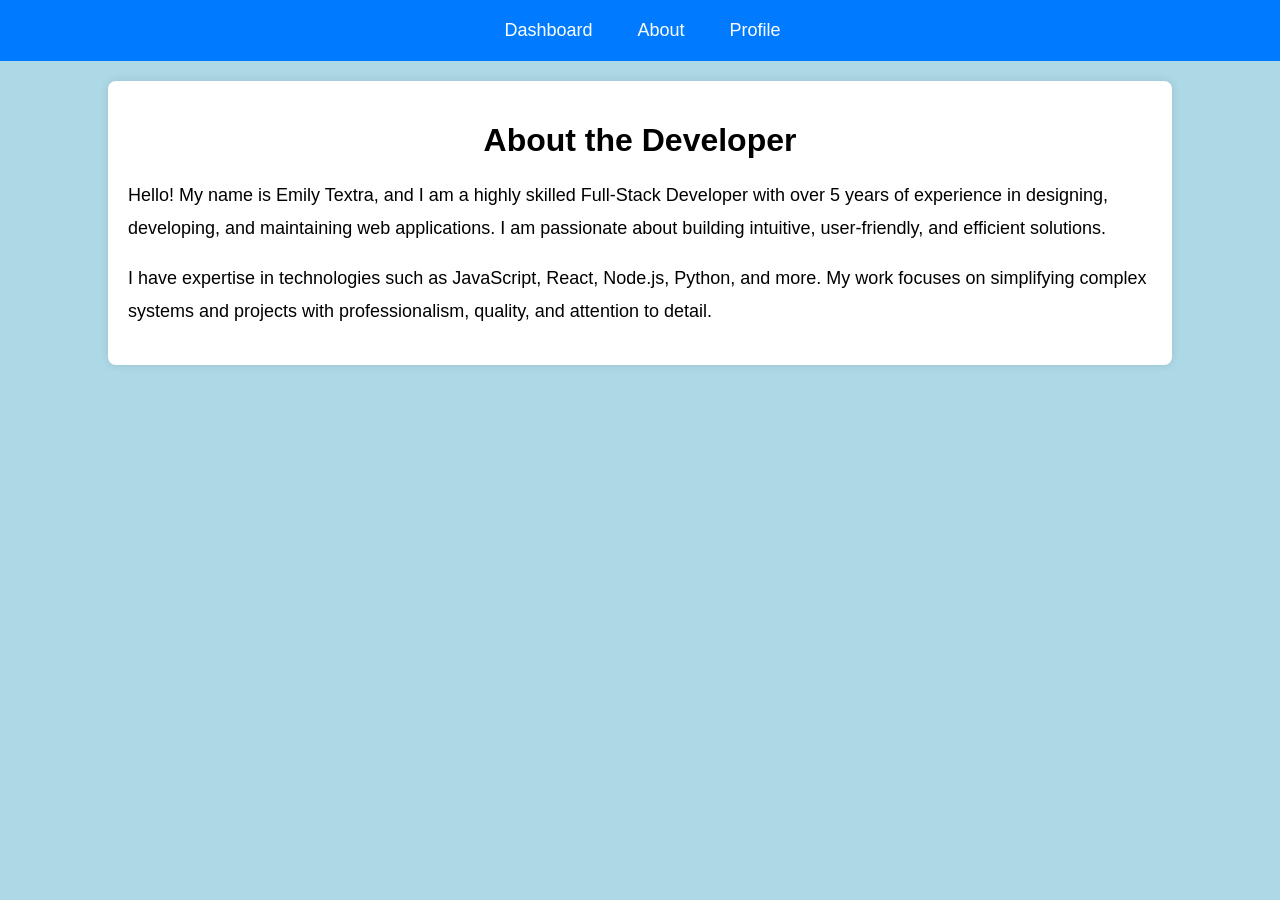
==== about.html @ 73389166 "Add files via upload" ====
<!DOCTYPE html>
<html lang="en">
<head>
  <meta charset="UTF-8">
  <meta name="viewport" content="width=device-width, initial-scale=1.0">
  <title>About Developer</title>
  <style>
    body {
      font-family: Arial, sans-serif;
      margin: 0;
      padding: 0;
      background-color: #add8e6;
    }

    .container {
      width: 80%;
      margin: 20px auto;
      background: #fff;
      padding: 20px;
      box-shadow: 0 0 10px rgba(0, 0, 0, 0.1);
      border-radius: 8px;
    }

    h1 {
      text-align: center;
      margin-bottom: 20px;
    }

    .menu-bar {
      display: flex;
      justify-content: center;
      background-color: #007bff;
      padding: 10px;
    }

    .menu-bar a {
      color: white;
      padding: 10px 20px;
      text-decoration: none;
      font-size: 18px;
      text-align: center;
      border-radius: 4px;
      margin-left: 5px;
    }

    .menu-bar a:hover {
      background-color: #0056b3;
    }

    .bio-section {
      text-align: left;
      font-size: 18px;
      line-height: 1.8;
    }
  </style>
</head>
<body>
  <div class="menu-bar">
    <a href="index.html">Dashboard</a>
    <a href="about.html">About</a>
    <a href="profile.html">Profile</a>
  </div>

  <div class="container">
    <h1>About the Developer</h1>
    <div class="bio-section">
      <p>
        Hello! My name is Emily Textra, and I am a highly skilled Full-Stack Developer with over 5 years of experience
        in designing, developing, and maintaining web applications. I am passionate about building intuitive, user-friendly, and efficient solutions.
      </p>
      <p>
        I have expertise in technologies such as JavaScript, React, Node.js, Python, and more. My work focuses on simplifying complex systems and projects with professionalism, quality, and attention to detail.
      </p>
    </div>
  </div>
</body>
</html>
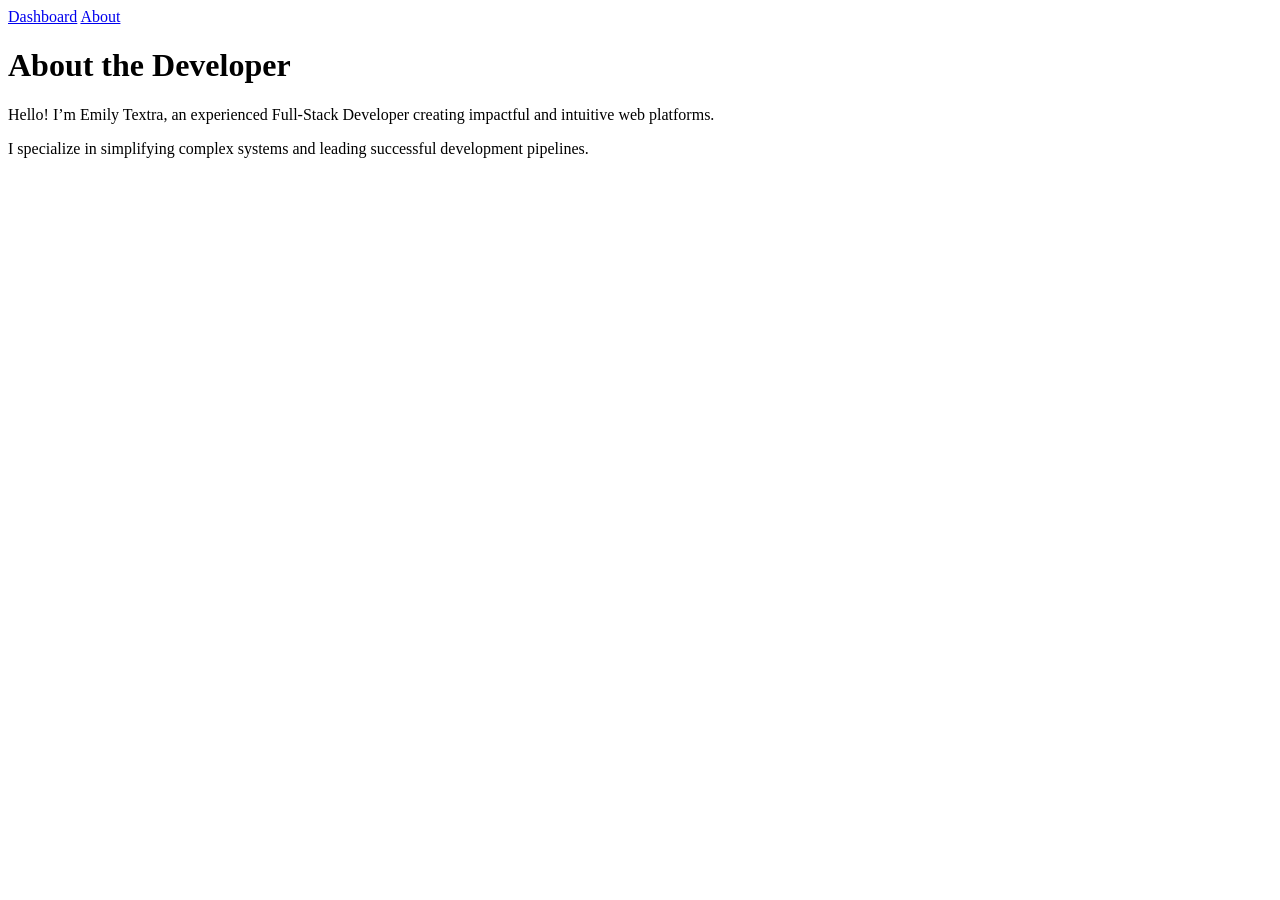
==== commit 30a55a4a: "Add files via upload" ====
--- a/about.html
+++ b/about.html
@@ -3,74 +3,20 @@
 <head>
   <meta charset="UTF-8">
   <meta name="viewport" content="width=device-width, initial-scale=1.0">
-  <title>About Developer</title>
-  <style>
-    body {
-      font-family: Arial, sans-serif;
-      margin: 0;
-      padding: 0;
-      background-color: #add8e6;
-    }
-
-    .container {
-      width: 80%;
-      margin: 20px auto;
-      background: #fff;
-      padding: 20px;
-      box-shadow: 0 0 10px rgba(0, 0, 0, 0.1);
-      border-radius: 8px;
-    }
-
-    h1 {
-      text-align: center;
-      margin-bottom: 20px;
-    }
-
-    .menu-bar {
-      display: flex;
-      justify-content: center;
-      background-color: #007bff;
-      padding: 10px;
-    }
-
-    .menu-bar a {
-      color: white;
-      padding: 10px 20px;
-      text-decoration: none;
-      font-size: 18px;
-      text-align: center;
-      border-radius: 4px;
-      margin-left: 5px;
-    }
-
-    .menu-bar a:hover {
-      background-color: #0056b3;
-    }
-
-    .bio-section {
-      text-align: left;
-      font-size: 18px;
-      line-height: 1.8;
-    }
-  </style>
+  <title>About the Developer</title>
+  <link rel="stylesheet" href="css/styles.css">
 </head>
 <body>
   <div class="menu-bar">
     <a href="index.html">Dashboard</a>
     <a href="about.html">About</a>
-    <a href="profile.html">Profile</a>
   </div>
 
   <div class="container">
-    <h1>About the Developer</h1>
+    <h1 class="ocean-header">About the Developer</h1>
     <div class="bio-section">
-      <p>
-        Hello! My name is Emily Textra, and I am a highly skilled Full-Stack Developer with over 5 years of experience
-        in designing, developing, and maintaining web applications. I am passionate about building intuitive, user-friendly, and efficient solutions.
-      </p>
-      <p>
-        I have expertise in technologies such as JavaScript, React, Node.js, Python, and more. My work focuses on simplifying complex systems and projects with professionalism, quality, and attention to detail.
-      </p>
+      <p>Hello! I’m Emily Textra, an experienced Full-Stack Developer creating impactful and intuitive web platforms.</p>
+      <p>I specialize in simplifying complex systems and leading successful development pipelines.</p>
     </div>
   </div>
 </body>
